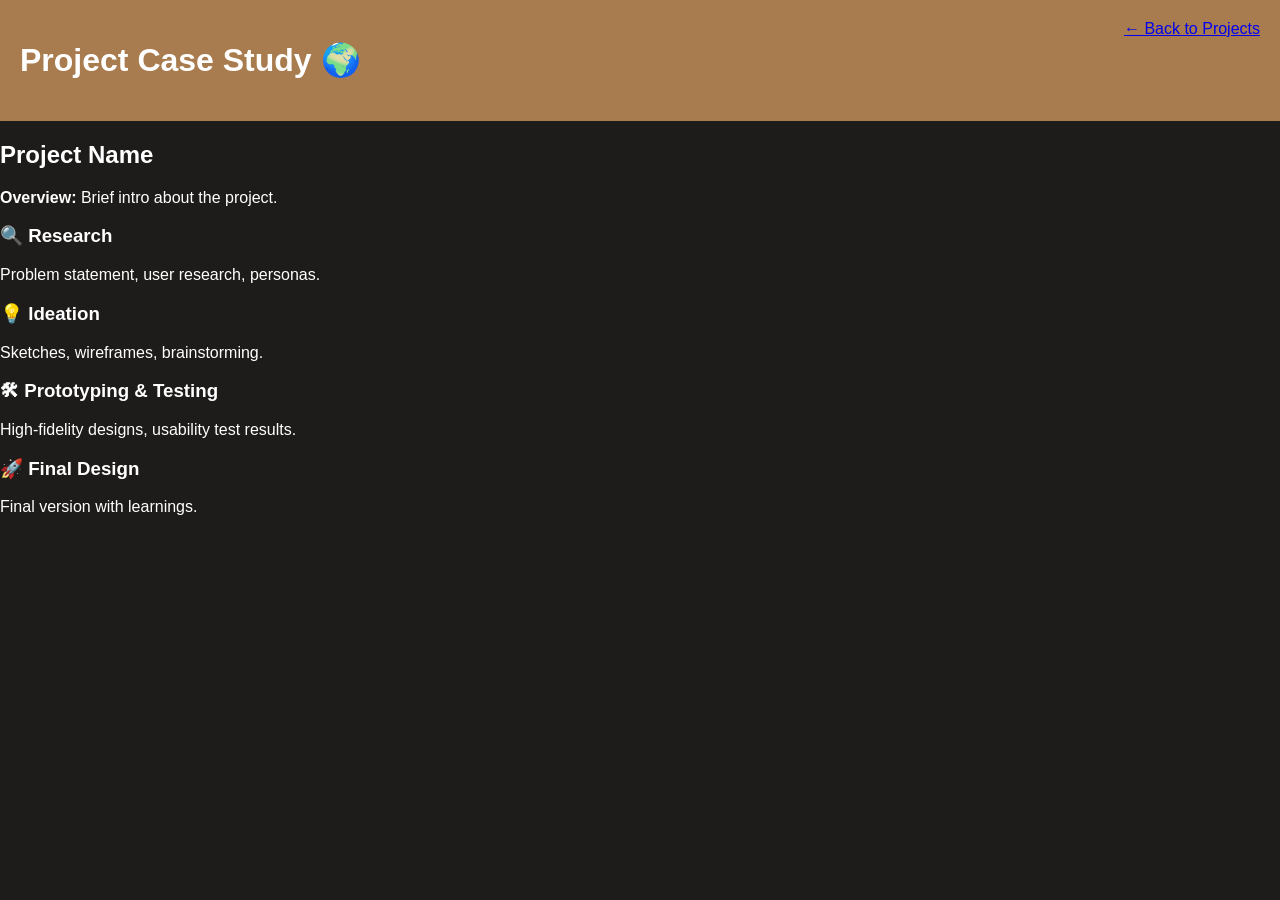
==== project-detail.html @ 48ec52a9 "Create project-detail.html" ====
<!DOCTYPE html>
<html lang="en">
<head>
    <meta charset="UTF-8">
    <meta name="viewport" content="width=device-width, initial-scale=1.0">
    <title>Project Detail</title>
    <link rel="stylesheet" href="styles.css">
</head>
<body>
    <header>
        <h1>Project Case Study 🌍</h1>
        <a href="projects.html">← Back to Projects</a>
    </header>

    <section class="case-study">
        <h2>Project Name</h2>
        <p><strong>Overview:</strong> Brief intro about the project.</p>

        <h3>🔍 Research</h3>
        <p>Problem statement, user research, personas.</p>

        <h3>💡 Ideation</h3>
        <p>Sketches, wireframes, brainstorming.</p>

        <h3>🛠 Prototyping & Testing</h3>
        <p>High-fidelity designs, usability test results.</p>

        <h3>🚀 Final Design</h3>
        <p>Final version with learnings.</p>
    </section>
</body>
</html>
---- styles.css ----
:root {
    --bg-dark: #1e1c1a;
    --bg-light: #f4ede6;
    --text-dark: #fff;
    --text-light: #2e2b27;
    --accent: #a87c4f; /* Earthy brown */
}

body {
    background-color: var(--bg-dark);
    color: var(--text-dark);
    font-family: 'Poppins', sans-serif;
    margin: 0;
    padding: 0;
    transition: background 0.3s, color 0.3s;
}

.light-mode {
    background-color: var(--bg-light);
    color: var(--text-light);
}

header {
    display: flex;
    justify-content: space-between;
    padding: 20px;
    background: var(--accent);
    color: white;
}

nav {
    display: flex;
    gap: 20px;
    padding: 10px;
    justify-content: center;
}

nav a {
    text-decoration: none;
    color: var(--text-dark);
    font-weight: bold;
}

.hero {
    text-align: center;
    padding: 50px;
}

.cta-button {
    background: var(--accent);
    color: white;
    padding: 10px 20px;
    text-decoration: none;
    border-radius: 5px;
}

.light-mode .cta-button {
    background: #5c4937;
}
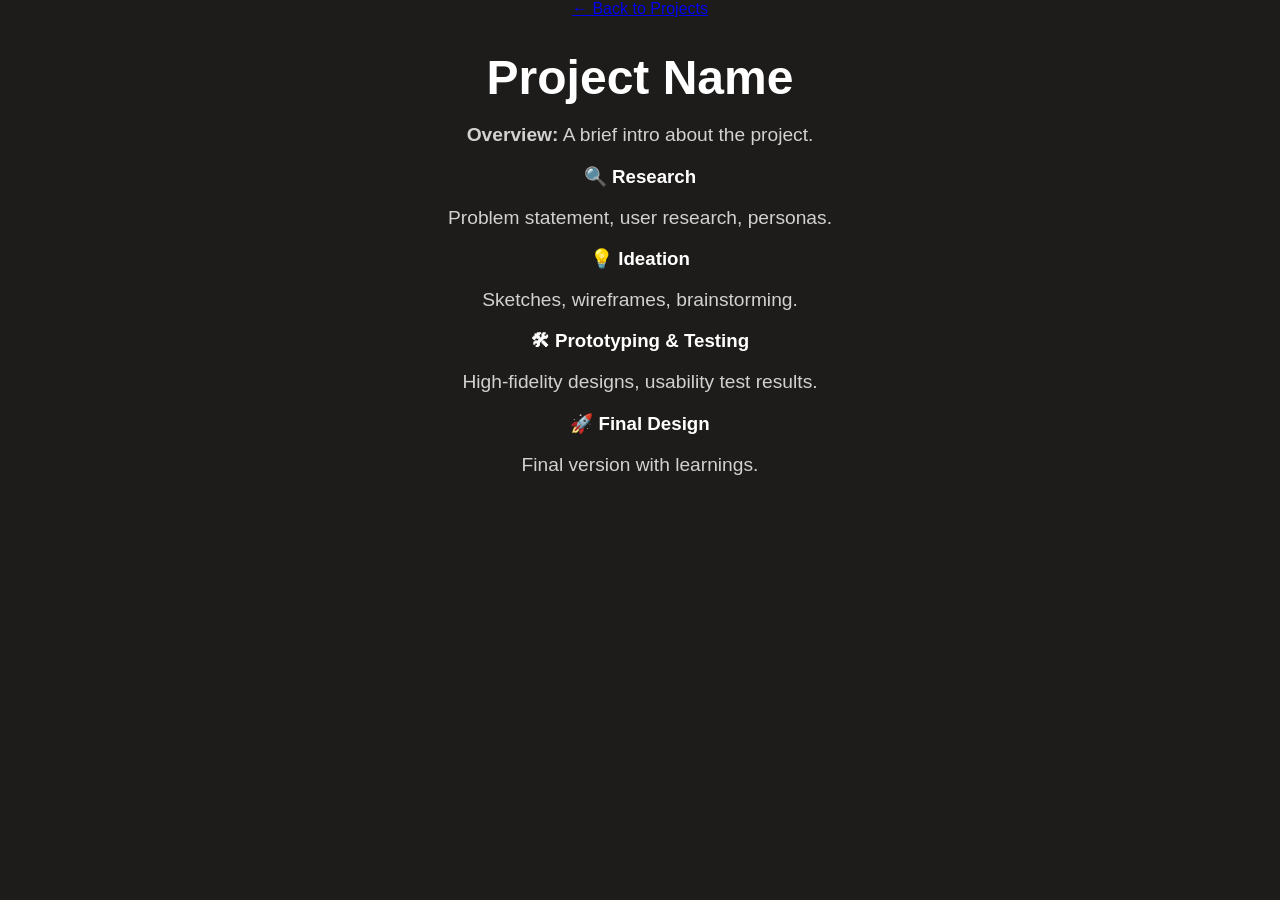
==== commit 372ead90: "Update project-detail.html" ====
--- a/project-detail.html
+++ b/project-detail.html
@@ -3,18 +3,17 @@
 <head>
     <meta charset="UTF-8">
     <meta name="viewport" content="width=device-width, initial-scale=1.0">
-    <title>Project Detail</title>
+    <title>Project Case Study</title>
     <link rel="stylesheet" href="styles.css">
 </head>
 <body>
     <header>
-        <h1>Project Case Study 🌍</h1>
         <a href="projects.html">← Back to Projects</a>
     </header>
 
-    <section class="case-study">
-        <h2>Project Name</h2>
-        <p><strong>Overview:</strong> Brief intro about the project.</p>
+    <main>
+        <h1>Project Name</h1>
+        <p><strong>Overview:</strong> A brief intro about the project.</p>
 
         <h3>🔍 Research</h3>
         <p>Problem statement, user research, personas.</p>
@@ -27,6 +26,6 @@
 
         <h3>🚀 Final Design</h3>
         <p>Final version with learnings.</p>
-    </section>
+    </main>
 </body>
 </html>
--- a/styles.css
+++ b/styles.css
@@ -7,49 +7,49 @@
 }
 
 body {
-    background-color: var(--bg-dark);
+    background: var(--bg-dark);
     color: var(--text-dark);
-    font-family: 'Poppins', sans-serif;
+    font-family: 'Inter', sans-serif;
+    text-align: center;
+    transition: background 0.3s, color 0.3s;
+    padding: 0;
     margin: 0;
-    padding: 0;
-    transition: background 0.3s, color 0.3s;
 }
 
 .light-mode {
-    background-color: var(--bg-light);
+    background: var(--bg-light);
     color: var(--text-light);
-}
-
-header {
-    display: flex;
-    justify-content: space-between;
-    padding: 20px;
-    background: var(--accent);
-    color: white;
 }
 
 nav {
     display: flex;
+    justify-content: center;
     gap: 20px;
-    padding: 10px;
-    justify-content: center;
-}
-
-nav a {
-    text-decoration: none;
-    color: var(--text-dark);
-    font-weight: bold;
+    padding: 20px;
+    font-size: 18px;
 }
 
 .hero {
-    text-align: center;
-    padding: 50px;
+    margin-top: 10vh;
+}
+
+h1 {
+    font-size: 3rem;
+    font-weight: 600;
+    margin-bottom: 10px;
+}
+
+p {
+    font-size: 1.2rem;
+    opacity: 0.8;
 }
 
 .cta-button {
+    display: inline-block;
+    margin-top: 20px;
+    padding: 10px 20px;
     background: var(--accent);
     color: white;
-    padding: 10px 20px;
     text-decoration: none;
     border-radius: 5px;
 }
